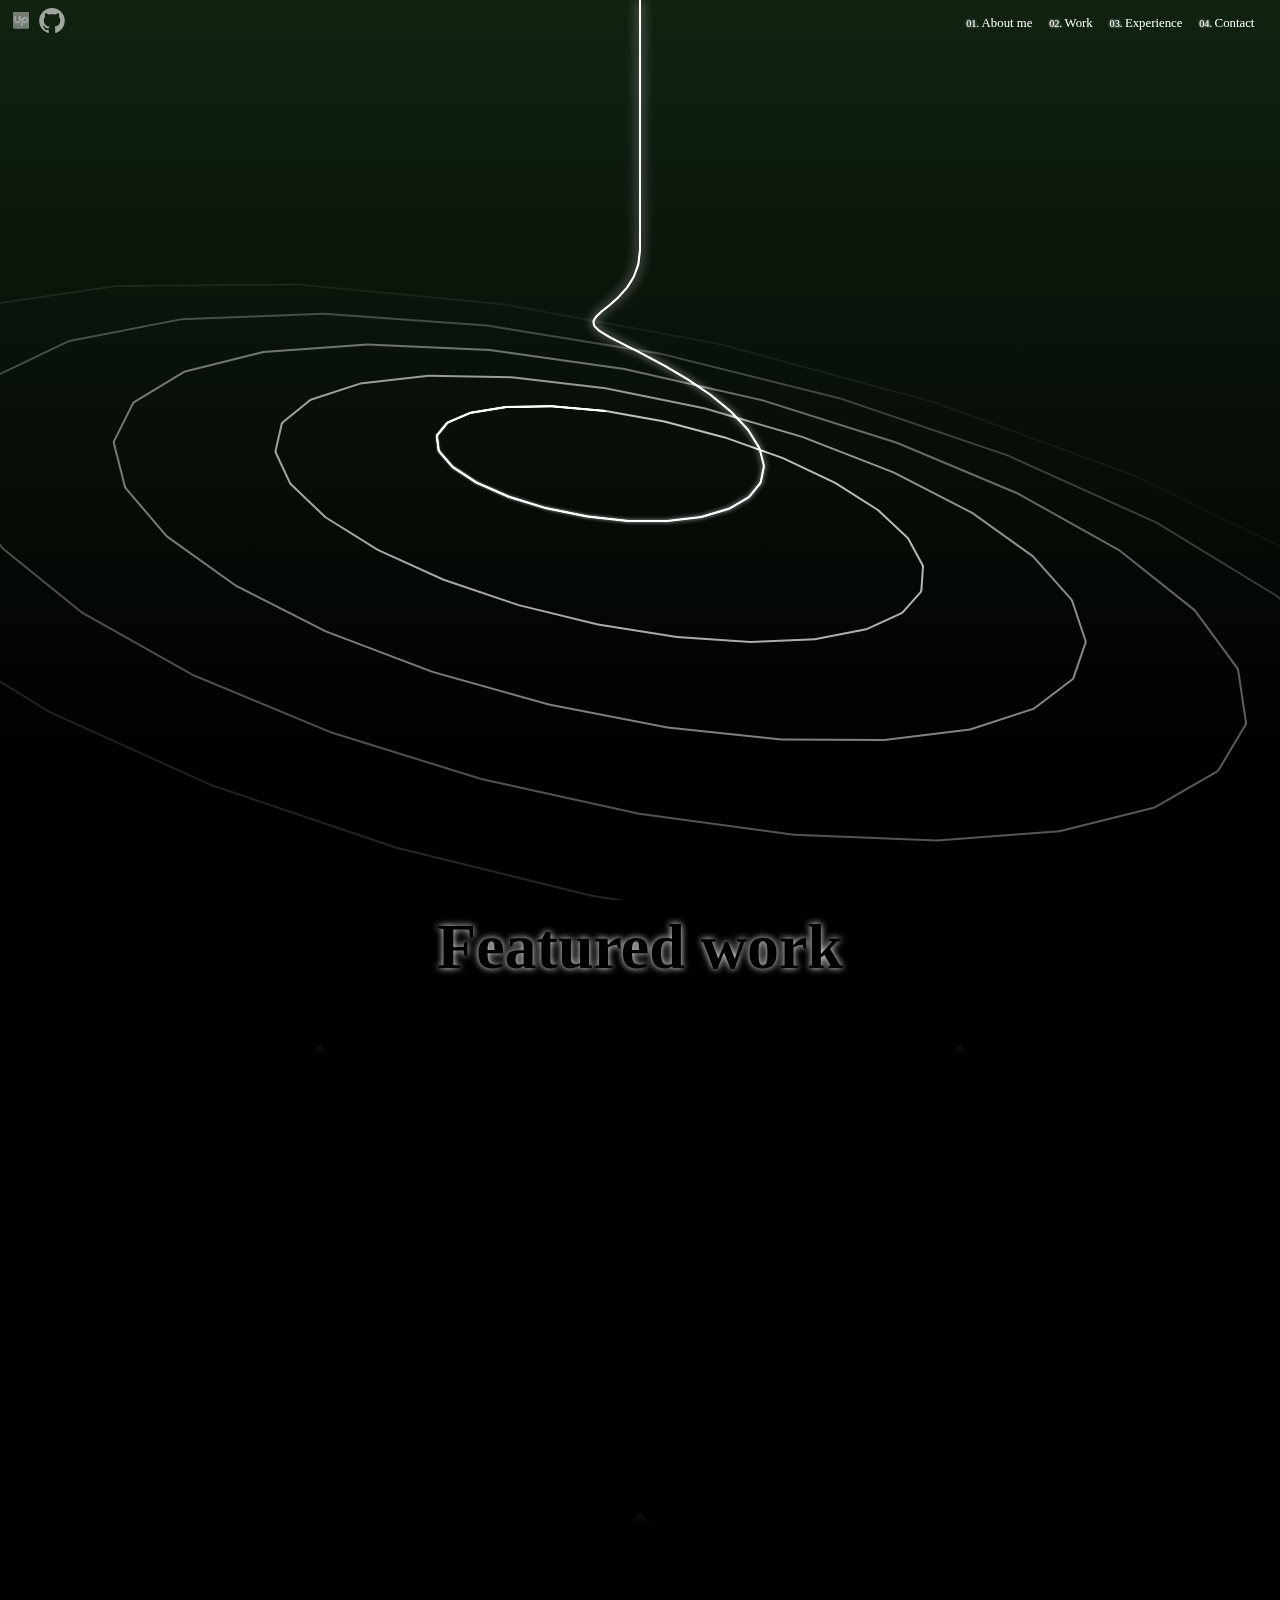
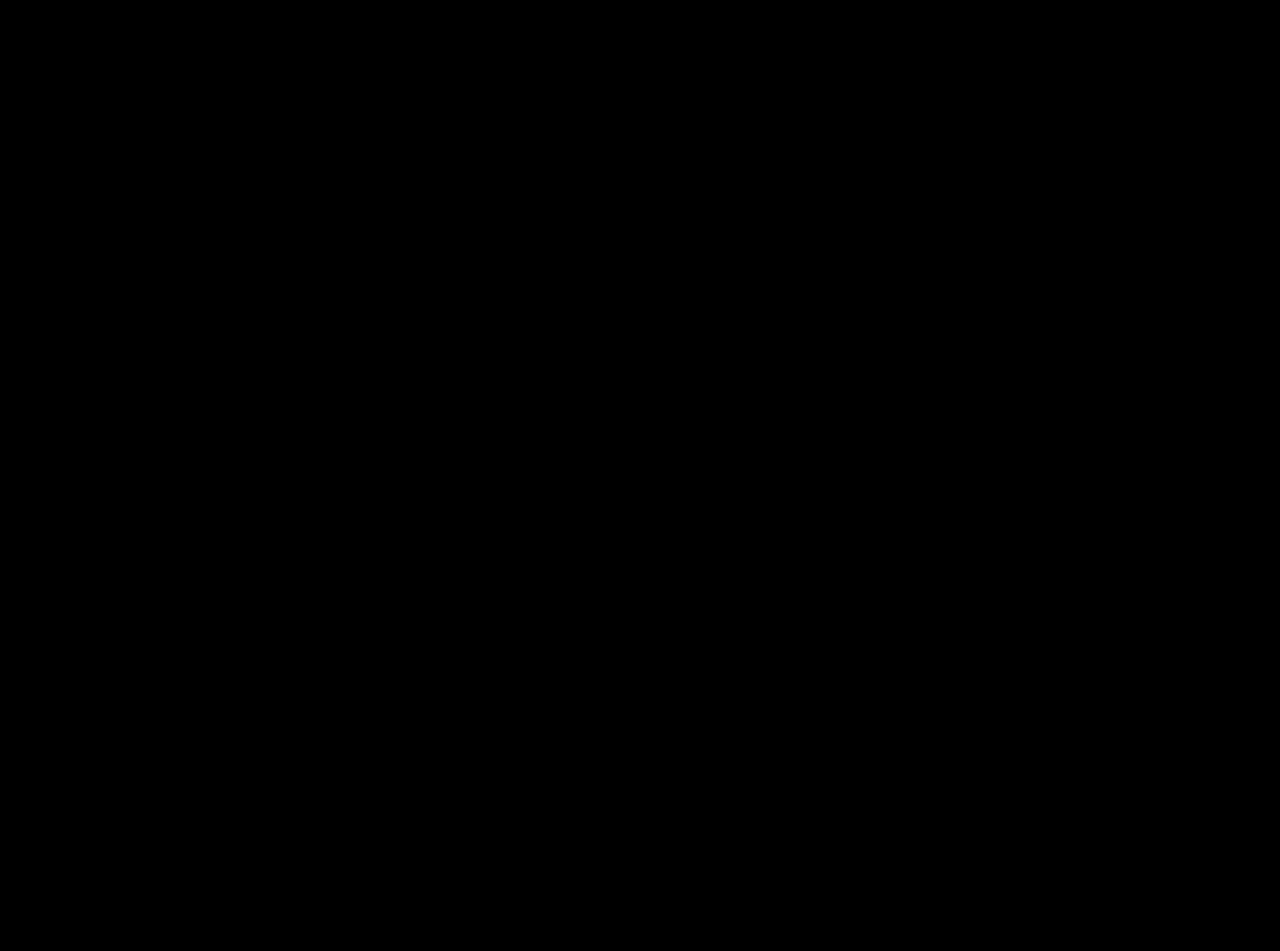
==== index.html @ d02325cd "Updates" ====
<!DOCTYPE html>
<html lang="en" dir="ltr">

<head>
  <meta charset="utf-8">
  <title>Home</title>
  <link rel="stylesheet" href="./css/style.css">
  <link rel="stylesheet" href="./css/common.css">
</head>

<body>
  <header>
    <nav>
      <div class="links">

        <a href="https://www.upwork.com/freelancers/~012152c74b26faa39c?viewMode=1" target="_blank">
          <svg class="upwork" enable-background="new 0 0 2500 2500" viewBox="0 0 2500 2500" xmlns="http://www.w3.org/2000/svg">
            <path d="m2315.4 0h-2130.7c-102 0-184.7 80.2-184.7 179.1v2141.7c0 99 82.7 179.2 184.7 179.2h2130.7c102 0 184.6-80.3 184.6-179.2v-2141.7c0-98.9-82.6-179.1-184.6-179.1z" fill="#6fda44" />
            <path
              d="m1834.6 1453.7c-98.4 0-190.5-41.7-274.3-109.6l20.4-95.8.9-3.5c18.2-102 75.8-273.3 253-273.3 132.9 0 241 108.3 241 241.3-.4 132.6-108.5 240.9-241 240.9zm0-726.7c-226.4 0-401.9 147.3-473.2 389.5-109-163.7-191.4-360.2-239.7-525.7h-243.6v634.8c0 125.1-101.9 227.1-226.9 227.1s-226.8-102-226.8-227.1v-634.8h-243.7v634.8c-.9 260 210.5 473.4 470.1 473.4s471-213.4 471-473.4v-106.5c47.4 98.9 105.4 198.7 175.9 287.5l-149.3 702.7h249.5l108.1-509.7c94.8 60.8 203.8 98.9 328.8 98.9 267.2 0 484.7-219.2 484.7-486.7-.2-267-217.7-484.8-484.9-484.8z"
              fill="#fff" /></svg>
        </a>

        <a href="https://github.com/nikoladim123" target="_blank" title="GitHub Profile">
          <svg class="github" height="2vw" aria-hidden="true" viewBox="0 0 16 16" version="1.1" width="32" data-view-component="true" class="octicon octicon-mark-github v-align-middle">
            <path fill="white" fill-rule="evenodd"
              d="M8 0C3.58 0 0 3.58 0 8c0 3.54 2.29 6.53 5.47 7.59.4.07.55-.17.55-.38 0-.19-.01-.82-.01-1.49-2.01.37-2.53-.49-2.69-.94-.09-.23-.48-.94-.82-1.13-.28-.15-.68-.52-.01-.53.63-.01 1.08.58 1.23.82.72 1.21 1.87.87 2.33.66.07-.52.28-.87.51-1.07-1.78-.2-3.64-.89-3.64-3.95 0-.87.31-1.59.82-2.15-.08-.2-.36-1.02.08-2.12 0 0 .67-.21 2.2.82.64-.18 1.32-.27 2-.27.68 0 1.36.09 2 .27 1.53-1.04 2.2-.82 2.2-.82.44 1.1.16 1.92.08 2.12.51.56.82 1.27.82 2.15 0 3.07-1.87 3.75-3.65 3.95.29.25.54.73.54 1.48 0 1.07-.01 1.93-.01 2.2 0 .21.15.46.55.38A8.013 8.013 0 0016 8c0-4.42-3.58-8-8-8z">
            </path>
          </svg>
        </a>

      </div>
      <div class="nav-items-right">
        <a href="aboutMe.html" target="_blank"><span class="navSpan">01.</span>About me</a>
        <a href="work.html" target="_blank"><span class="navSpan">02.</span>Work</a>
        <a href="#" target="_blank"><span class="navSpan">03.</span>Experience</a>
        <a href="#" target="_blank"><span class="navSpan">04.</span>Contact</a>
      </div>
    </nav>

    <canvas class="canvasBanner"></canvas>
  </header>

  <main>
    <h2>Featured work</h2>
    <section class="featuredWork recentProjects">

      <div class="recProjContainer">
        <a href="https://nikoladim123.github.io/noisy/" target="_blank">
          <div class="recProjBoxContainer">
            <div class="recProjImageBox">
              <img class="recProjImg" src="images/work/noisy1-1.jpg" alt="">
            </div>
          </div>
        </a>

        <a href="https://nikoladim123.github.io/vividDream/" target="_blank">
          <div class="recProjBoxContainer">
            <div class="recProjImageBox">
              <img class="recProjImg" src="images/work/DreamPhotography.jpg" alt="">
            </div>
          </div>
        </a>

        <a href="https://nikoladim123.github.io/BWrubyNew/" target="_blank">
          <div class="recProjBoxContainer">
            <div class="recProjImageBox">
              <img class="recProjImg" src="images/work/Ruby.jpg" alt="">
            </div>
          </div>
        </div>
        </a>

    </section>

    <section class="sectionExpertise">

    </section>

  </main>

  <script src="./js/app.js" charset="utf-8"></script>
  <script src="./js/anim.js" charset="utf-8"></script>
</body>

</html>
---- css/style.css ----
.canvasBanner{
  max-width: 100%;
  position: relative;
  top: -3.5vw;
}

main{
    position: relative;
    background: black;
}

main h2{
  text-align: center;
  color: black;
  text-shadow: 0vw 0vw 0.6vw rgba(255,255,255,05);
  font-size: 5vw;
  position: absolute;
  top: -3vw;
  width: 100%;
  pointer-events: none;
  margin: 0;
}


/* recentProjects start */
.recentProjects{
  width: 100%;
  /* overflow: hidden; */
  /* overflow-x: hidden; */
  transition: 2s ease;
  position: relative;
  z-index: 3;
  /* background: #33343b; */
  padding-bottom: 23vw;
  position: relative;
}

.recentProjectsTextBox{
  /* border: 1px solid red; */
  position: relative;
  z-index: 2;
  display: flex;
  pointer-events: none;
  flex-direction: column;
  align-items: center;
  top: -7vw;
  padding-right: 7vw;
}
.recentProjectsTextBox h2{
  font-size: 33.8655vw;
  color: white;
  font-family: 'Gorgeous-Bold.ttf';
  margin: 0;
  user-select: none;
  z-index: 24234;
  writing-mode: tb;
  position: relative;
  top: 7vw;
  transition: 1s ease;
}
.recentProjectsTextBox h3{
  font-size: 9.67585vw;
  color: #33343b;
  /* color: red; */
  font-family: 'Gorgeous-Light.ttf';
  margin: 0;
  margin-left: 7vw;
  margin-top: -1.5vw;
  /* font-weight: 100; */
  user-select: none;
  text-align: center;
  letter-spacing: 0.4vw;
}

.recProjContainer{
  position: relative;
  /* border: 1px solid black; */
  display: flex;
  flex-wrap: wrap;
  justify-content: space-around;
  overflow: hidden;
  padding-top: 15vw;
  padding-bottom: 14vw;
}
.recProjBoxContainer:nth-child(1){
  transform-origin: left;
}
.recProjBoxContainer:nth-child(2){
  transform-origin: right;
}
.recProjBoxContainer{
  transition: all 0.5s ease;
  /* border: 1px solid red; */
}
.recProjBoxContainer:hover{
  transform: scale(1.2);
  z-index: 1;
}
.recProjImageBox{
  position: relative;
  width: 36.28447vw;
  height: 36.28447vw;
  transition: all 0.5s ease;
  /* border: 1px solid green; */
  display: inline-block;
  transform: rotate(45deg);
  overflow: hidden;
}
.recProjImageBox::before{
  content: '';
  display: block;
  background: linear-gradient(to right, rgba(255,255,255,0) 0%, rgba(255,255,255,0.2) 50%, rgba(255,255,255,0) 100%);
  position: absolute;
  width: 20%;
  height: 180%;
  top: 1px;
  bottom: 1px;
  /* opacity: 0.2;  */
  top:-120%;
  left: 10%;
  transition: 2s;
  transform: rotate(45deg);
  z-index: 5;
  pointer-events: none;
}
.recProjImageBox:hover:before{
  top:100%;
  left:100%;
}
.recProjImageBox:nth-child(3){
  margin-top: -5vw;
}
.recProjImageBox:hover{
  z-index: 1;
}
.recProjImageBox img:hover{
  cursor: pointer;
  transform: scale(1.2);
}
.recProjImageBox img{
  position: relative;
  transition: all 0.5s ease;
  width: 100%;
  /* transition: rot; */
}

.poUpCarContainer{
  z-index: 6;
  /* border: 1px solid yellow; */
  position: fixed;
  bottom: 0;
  height: 0vh;
  width: 100%;
  transition: 1.3s ease;
  overflow: scroll;
  overflow-x: hidden;
  display: flex;
  font-family: 'Roboto-Thin.ttf';
  justify-content: center;
  align-items: center;
  background: gray;
}
.poUpImg{
  max-width: 100%;
  /* min-height: 100%; */
  height: fit-content;
  /* object-fit: contain; */
}
.popUpLeftArrowBox{
  transform: skewX(10deg);
  transform: rotate(55.5deg);
}
.popUpLeftArrow{
  width: 4.116vw;
  height: 4.116vw;
  /* transform: rotate(45deg); */
  border-left: 2px solid #3c3c3b;
  border-bottom: 2px solid #3c3c3b;
  transform: skewX(25deg);
  transition: 0.5s ease;
  opacity: 0.27;
}
.popUpLeft:hover .popUpLeftArrow{
  opacity: 0.57;
}

.popUpRight:hover .popUpLeftArrow{
  opacity: 0.57;
}
.rightPopArrow{
  transform: rotate(-126deg);
  position: relative;
  top: -1vw;
}
.popUpLeft{
  transition: 0.5s ease;
  background: rgba(255,255,255,0.22);
  height: 100%;
  width: 7.26744vw;
  position: absolute;
  left: 0;
  top: 0;
  cursor: pointer;
  display: flex;
  align-items: center;
  justify-content: center;
}
.popUpRight{
  cursor: pointer;
  transition: 0.5s ease;
  background: rgba(255,255,255,0.22);
  height: 100%;
  width: 7.26744vw;
  position: absolute;
  right: 0;
  top: 0;
  display: flex;
  align-items: center;
  justify-content: center;
}
.popUpLeft:hover,
.popUpRight:hover{
  background: rgba(255,255,255,0.4);
}
.popUpLeft:hover p,
.popUpRight:hover p{
  opacity: 0.45;
}
.popUpLeft p,
.popUpRight p{
  font-size: 4vw;
  transform: scale(1,4);
  font-weight: 100;
  transition: 0.5s ease;
  opacity: 0.27;
}
.popUpCloseBox{
  cursor: pointer;
  width: 7.26744vw;
  height: 7.26744vw;
  display: flex;
  align-items: center;
  justify-content: center;
  position: absolute;
  top: 0;
  right: 0;
  font-family: 'Roboto-Thin.ttf';
  color: #3c3c3b;
}
.popUpCloseBox:hover p{
  opacity: 0.45;
}
.popUpCloseBox p {
  transition: 0.5s ease;
  font-size: 6vw;
  font-weight: 100;
  opacity: 0.27;
  pointer-events: none;
  user-select: none;
}
.popUpOverlay{
  pointer-events: none;
  width: 100%;
  height: 100%;
  top: 0;
  left: 0;
  position: absolute;
  background: white;
  transition: 0.15s;
  opacity: 0;
}
/* recentProjects end */
---- css/common.css ----
@font-face {
  font-family: Montserrat;
  src: url("./fonts/Montserrat.Montserrat-VariableFont_wght.ttf");
}

body {
  margin: 0;
  background-color: #111;
  font-family: Montserrat;
  background: linear-gradient(to bottom, #121 0%,#000 30%);
  min-height: 100vh;
}

/* nav start */
nav {
  /* border: 1px solid red; */
  position: relative;
  align-items: center;
  display: flex;
  justify-content: space-between;
  z-index: 1;
}

.links {
  padding-left: 1vw;
  display: flex;
  align-items: center;
}

.links a {
  display: block;
  opacity: 0.6;
  transition: 0.2s;
  margin-right: 0.5vw;
}

.links a:hover {
  opacity: 1;
}

.upwork{
  height: 1.3vw;
  filter: grayscale(1);
}

.links a:hover .upwork{
  filter: grayscale(0);
}

.nav-items-right {
  margin: 1vw;
}

.nav-items-right a {
  color: white;
  text-decoration: none;
  display: inline-block;
  font-size: 1vw;
  margin-right: 1vw;
  font-weight: 100;
  border-bottom: 1px solid rgba(255, 255, 255, 0);
  transition: 0.2s;
  /* border: 1px solid red; */
}

.nav-items-right a:hover {
  font-weight: 200;
  text-shadow: 0vw 0vw 0.2vw white;
  border-bottom: 1px solid rgba(255, 255, 255, 0.5);
}

.navSpan {
  font-weight: 200;
  transition: 0.2s;
  text-shadow: 0vw 0vw 0.2vw white;
  width: 1.2vw;
  display: inline-block;
  font-size: 0.8vw;
}

.nav-items-right a:hover .navSpan {
  color: black;
  font-weight: 500;
}

/* nav end */
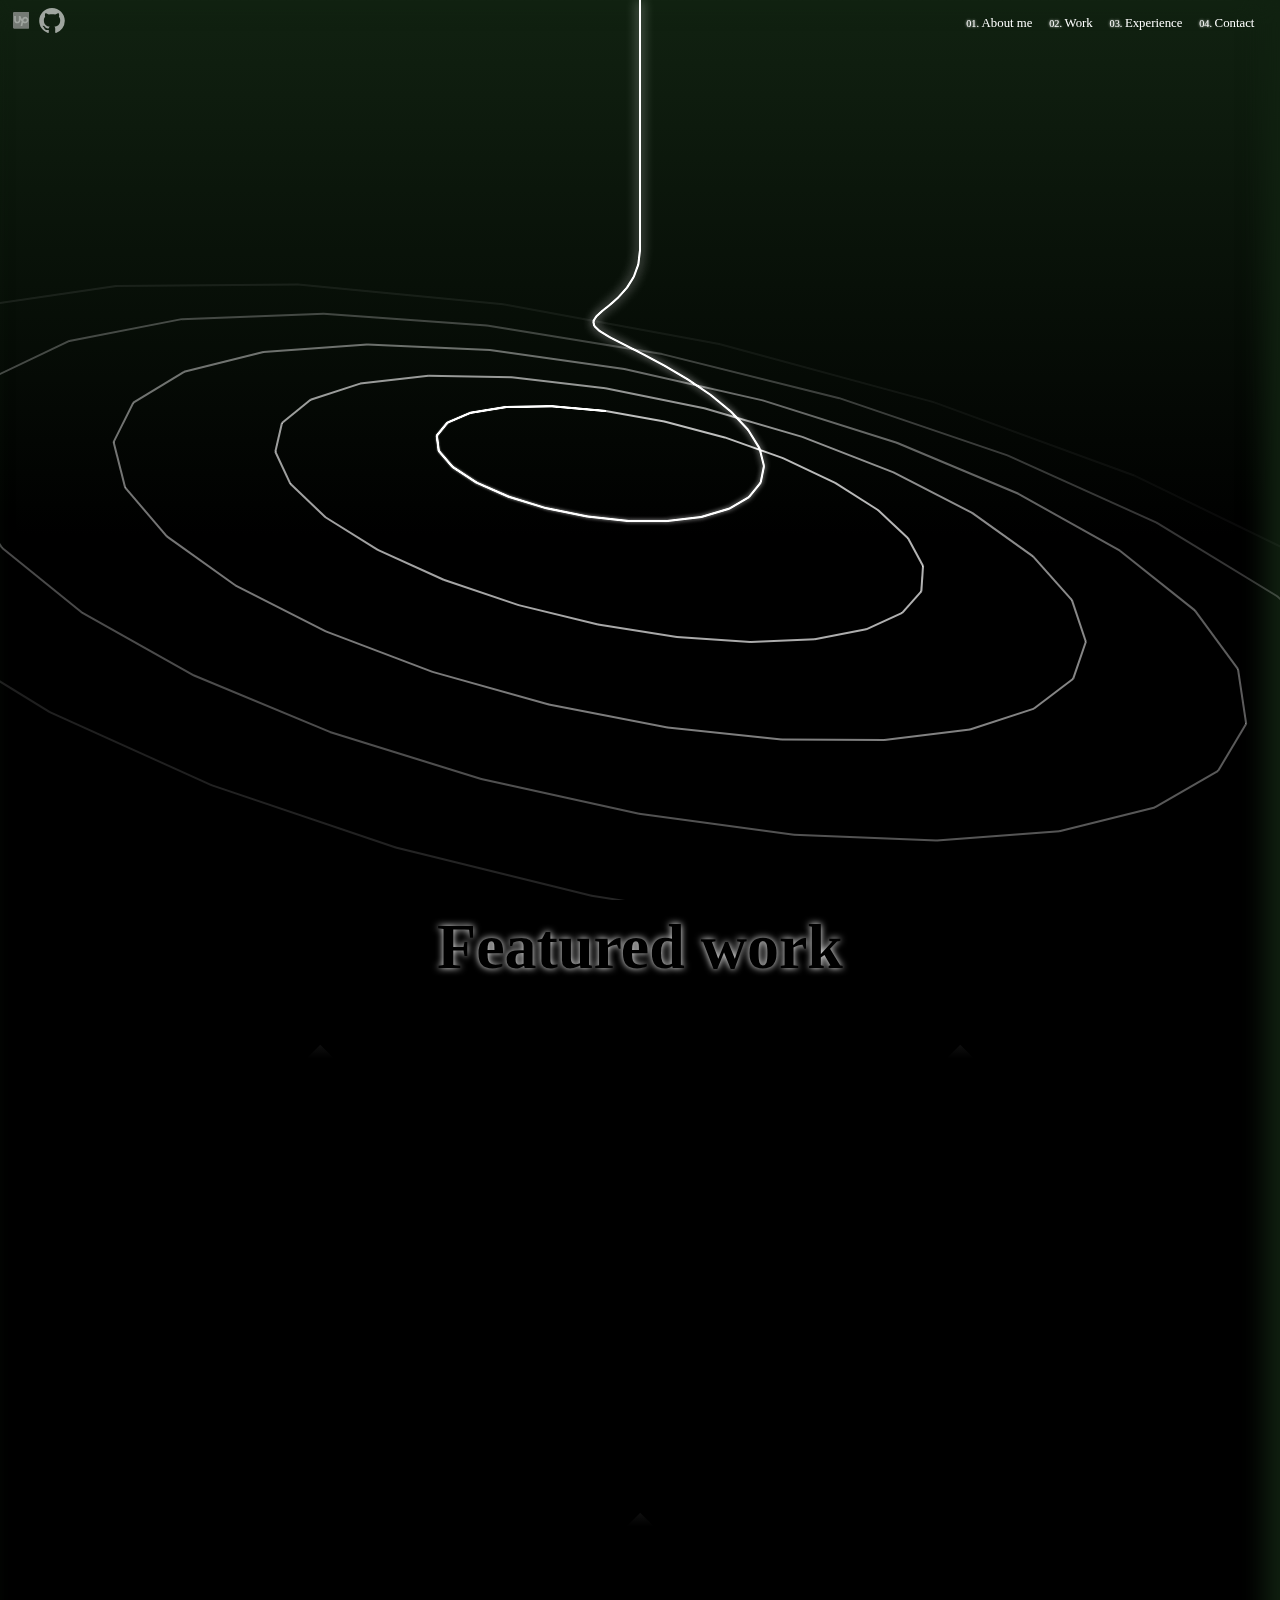
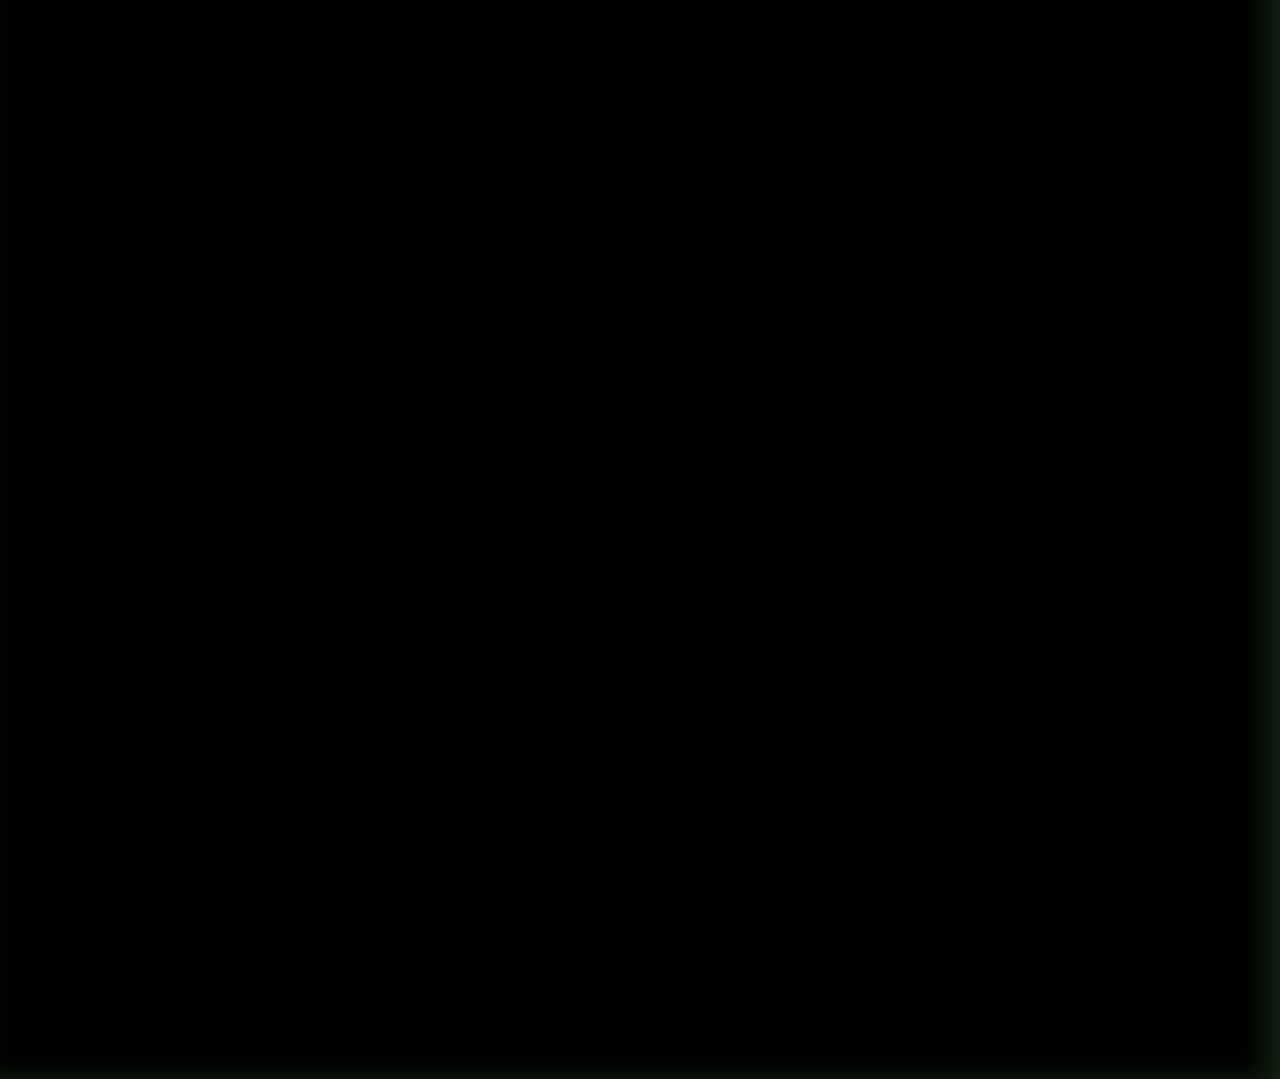
==== commit 83a57994: "Updates" ====
--- a/index.html
+++ b/index.html
@@ -79,6 +79,10 @@
 
   </main>
 
+  <footer>
+
+  </footer>
+
   <script src="./js/app.js" charset="utf-8"></script>
   <script src="./js/anim.js" charset="utf-8"></script>
 </body>
--- a/css/style.css
+++ b/css/style.css
@@ -7,7 +7,7 @@
 
 main{
     position: relative;
-    background: black;
+    /* background: black; */
 }
 
 main h2{
--- a/css/common.css
+++ b/css/common.css
@@ -7,8 +7,9 @@
   margin: 0;
   background-color: #111;
   font-family: Montserrat;
-  background: linear-gradient(to bottom, #121 0%,#000 30%);
+  background: linear-gradient(to bottom, #121 0%,#000 20%);
   min-height: 100vh;
+  box-shadow: inset -15px 0px 2vw 0vw rgba(17, 34, 17,1);
 }
 
 /* nav start */
@@ -84,3 +85,10 @@
 }
 
 /* nav end */
+
+/* footer start */
+footer{
+  min-height: 10vw;
+  /* background: linear-gradient(to top, #121 0%,#000 100%); */
+}
+/* footer end */
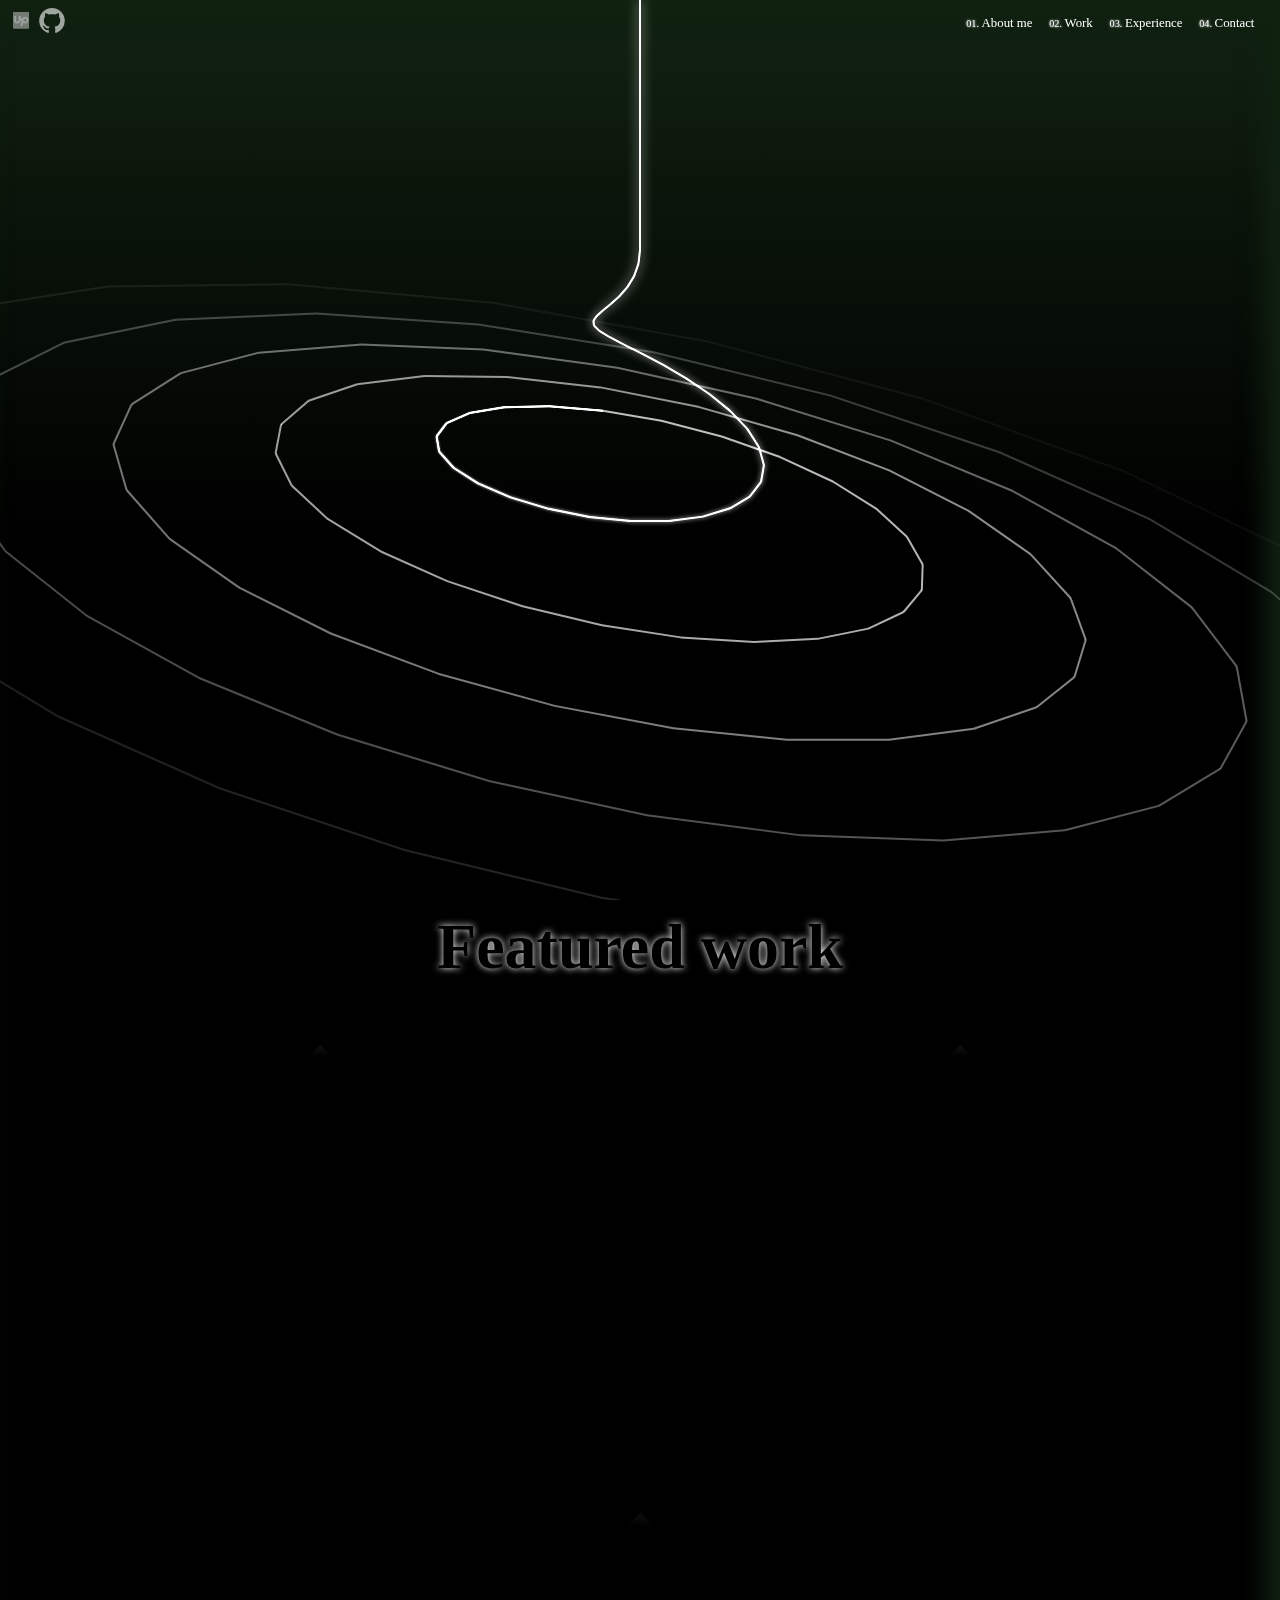
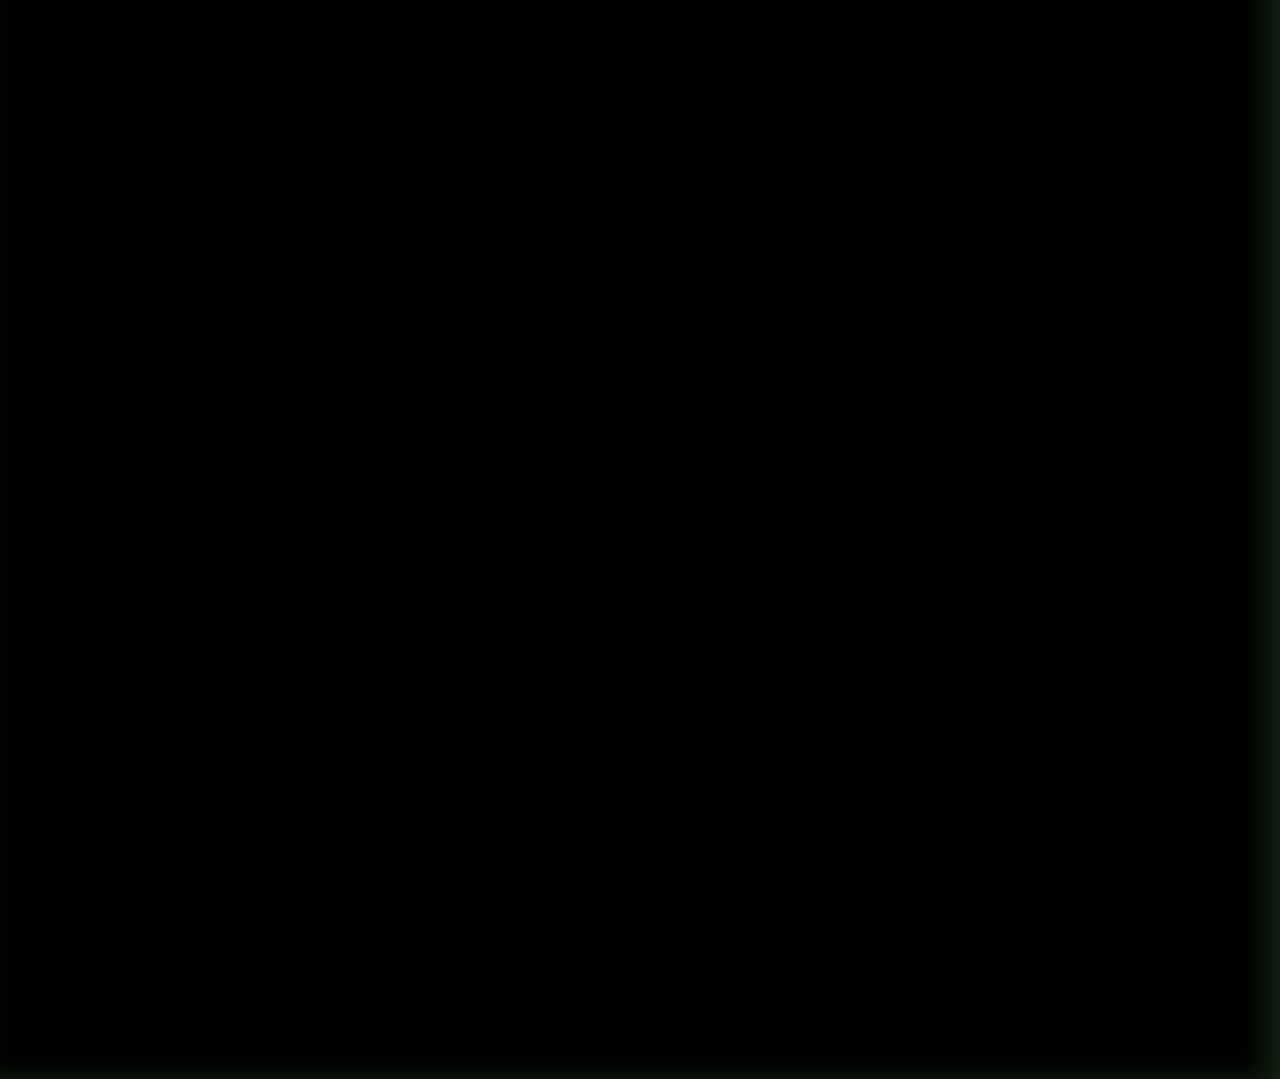
==== commit fea9b27a: "fuck" ====
--- a/index.html
+++ b/index.html
@@ -49,7 +49,7 @@
         <a href="https://nikoladim123.github.io/noisy/" target="_blank">
           <div class="recProjBoxContainer">
             <div class="recProjImageBox">
-              <img class="recProjImg" src="images/work/noisy1-1.jpg" alt="">
+              <img class="recProjImg" src="./images/work/noisy1-1.jpg" alt="">
             </div>
           </div>
         </a>
@@ -57,7 +57,7 @@
         <a href="https://nikoladim123.github.io/vividDream/" target="_blank">
           <div class="recProjBoxContainer">
             <div class="recProjImageBox">
-              <img class="recProjImg" src="images/work/DreamPhotography.jpg" alt="">
+              <img class="recProjImg" src="./images/work/DreamPhotography.jpg" alt="">
             </div>
           </div>
         </a>
@@ -65,7 +65,7 @@
         <a href="https://nikoladim123.github.io/BWrubyNew/" target="_blank">
           <div class="recProjBoxContainer">
             <div class="recProjImageBox">
-              <img class="recProjImg" src="images/work/Ruby.jpg" alt="">
+              <img class="recProjImg" src="./images/work/Ruby.jpg" alt="">
             </div>
           </div>
         </div>
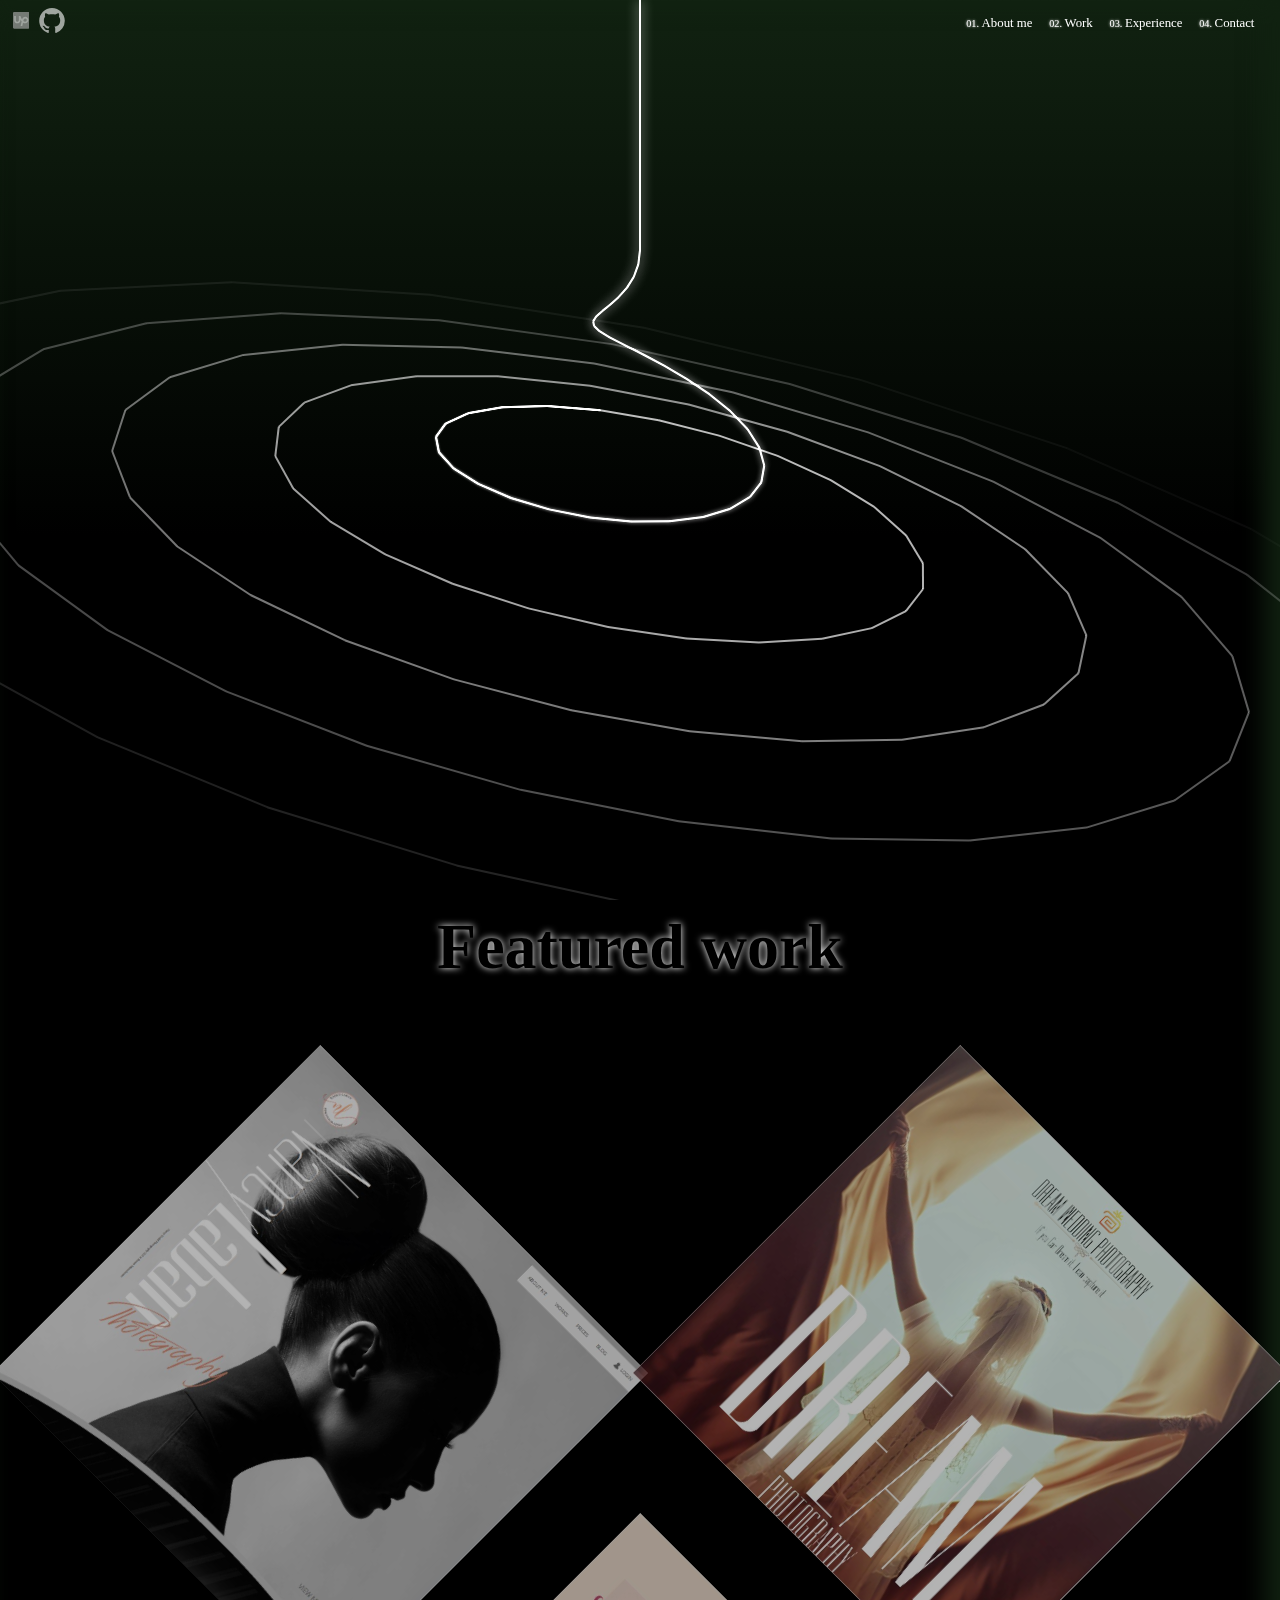
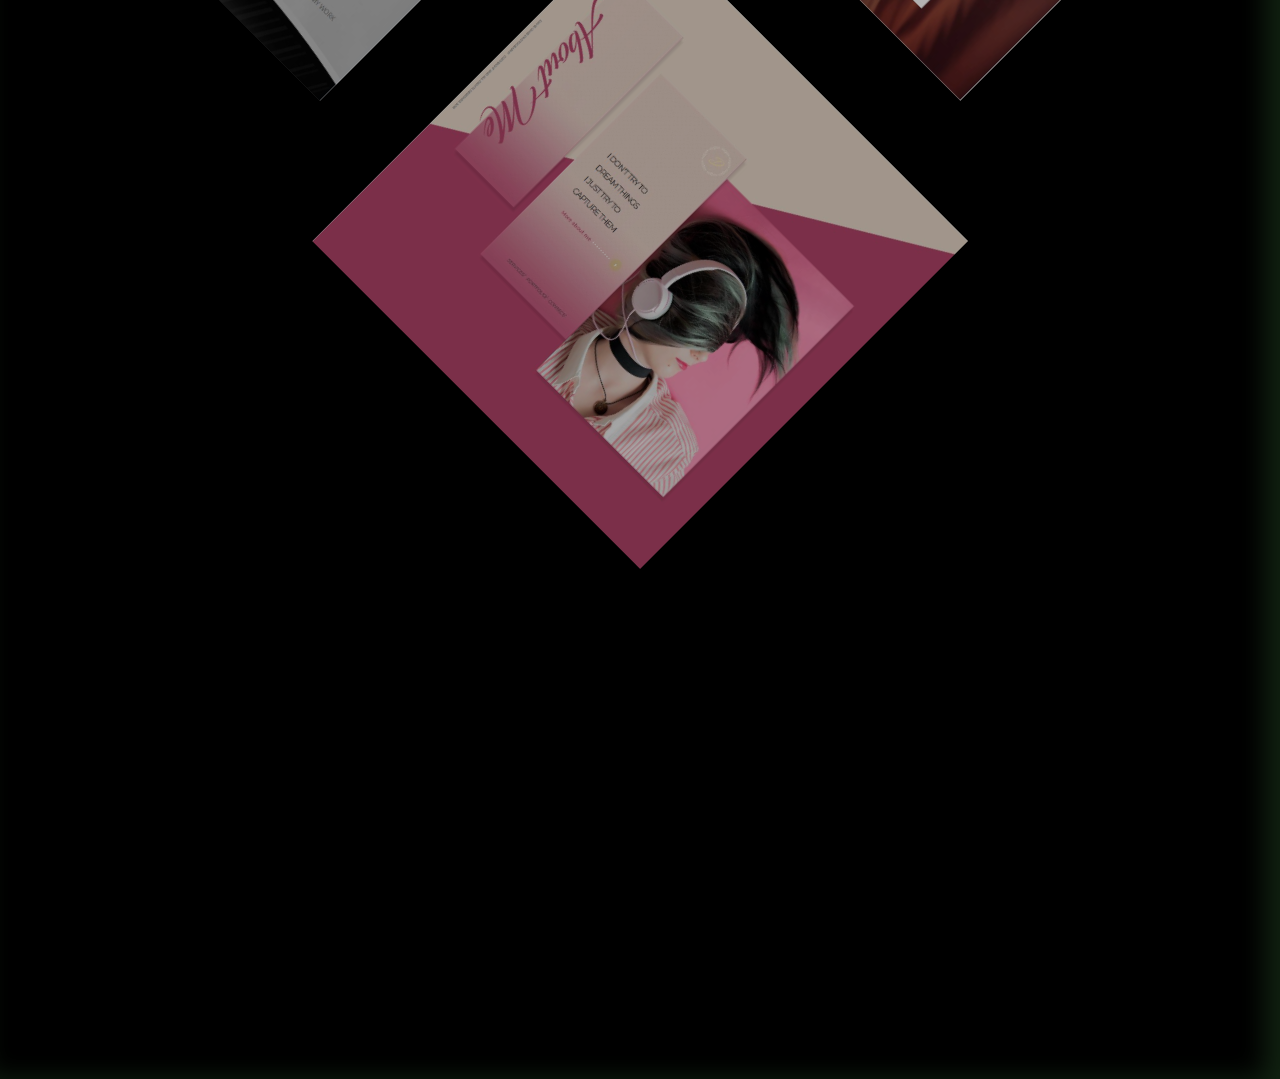
==== commit ff0c4e26: "fuck" ====
--- a/index.html
+++ b/index.html
@@ -49,7 +49,7 @@
         <a href="https://nikoladim123.github.io/noisy/" target="_blank">
           <div class="recProjBoxContainer">
             <div class="recProjImageBox">
-              <img class="recProjImg" src="./images/work/noisy1-1.jpg" alt="">
+              <img class="recProjImg" src="./images/work/noisy1-1.JPG" alt="">
             </div>
           </div>
         </a>
@@ -57,7 +57,7 @@
         <a href="https://nikoladim123.github.io/vividDream/" target="_blank">
           <div class="recProjBoxContainer">
             <div class="recProjImageBox">
-              <img class="recProjImg" src="./images/work/DreamPhotography.jpg" alt="">
+              <img class="recProjImg" src="./images/work/DreamPhotography.JPG" alt="">
             </div>
           </div>
         </a>
@@ -65,7 +65,7 @@
         <a href="https://nikoladim123.github.io/BWrubyNew/" target="_blank">
           <div class="recProjBoxContainer">
             <div class="recProjImageBox">
-              <img class="recProjImg" src="./images/work/Ruby.jpg" alt="">
+              <img class="recProjImg" src="./images/work/Ruby.JPG" alt="">
             </div>
           </div>
         </div>
--- a/css/style.css
+++ b/css/style.css
@@ -1,19 +1,18 @@
-
-.canvasBanner{
+.canvasBanner {
   max-width: 100%;
   position: relative;
   top: -3.5vw;
 }
 
-main{
-    position: relative;
-    /* background: black; */
-}
-
-main h2{
+main {
+  position: relative;
+  /* background: black; */
+}
+
+main h2 {
   text-align: center;
   color: black;
-  text-shadow: 0vw 0vw 0.6vw rgba(255,255,255,05);
+  text-shadow: 0vw 0vw 0.6vw rgba(255, 255, 255, 05);
   font-size: 5vw;
   position: absolute;
   top: -3vw;
@@ -22,9 +21,8 @@
   margin: 0;
 }
 
-
 /* recentProjects start */
-.recentProjects{
+.recentProjects {
   width: 100%;
   /* overflow: hidden; */
   /* overflow-x: hidden; */
@@ -36,7 +34,7 @@
   position: relative;
 }
 
-.recentProjectsTextBox{
+.recentProjectsTextBox {
   /* border: 1px solid red; */
   position: relative;
   z-index: 2;
@@ -47,7 +45,8 @@
   top: -7vw;
   padding-right: 7vw;
 }
-.recentProjectsTextBox h2{
+
+.recentProjectsTextBox h2 {
   font-size: 33.8655vw;
   color: white;
   font-family: 'Gorgeous-Bold.ttf';
@@ -59,7 +58,8 @@
   top: 7vw;
   transition: 1s ease;
 }
-.recentProjectsTextBox h3{
+
+.recentProjectsTextBox h3 {
   font-size: 9.67585vw;
   color: #33343b;
   /* color: red; */
@@ -73,7 +73,7 @@
   letter-spacing: 0.4vw;
 }
 
-.recProjContainer{
+.recProjContainer {
   position: relative;
   /* border: 1px solid black; */
   display: flex;
@@ -83,21 +83,29 @@
   padding-top: 15vw;
   padding-bottom: 14vw;
 }
-.recProjBoxContainer:nth-child(1){
-  transform-origin: left;
-}
-.recProjBoxContainer:nth-child(2){
+
+.recProjContainer a:nth-child(2) .recProjBoxContainer {
   transform-origin: right;
 }
-.recProjBoxContainer{
+
+.recProjContainer a:nth-child(3) .recProjBoxContainer {
+  transform-origin: center;
+}
+
+.recProjBoxContainer {
+  position: relative;
   transition: all 0.5s ease;
+  opacity: 0.7;
   /* border: 1px solid red; */
 }
-.recProjBoxContainer:hover{
+
+.recProjBoxContainer:hover {
   transform: scale(1.2);
   z-index: 1;
-}
-.recProjImageBox{
+  opacity: 1;
+}
+
+.recProjImageBox {
   position: relative;
   width: 36.28447vw;
   height: 36.28447vw;
@@ -107,45 +115,51 @@
   transform: rotate(45deg);
   overflow: hidden;
 }
-.recProjImageBox::before{
+
+.recProjImageBox::before {
   content: '';
   display: block;
-  background: linear-gradient(to right, rgba(255,255,255,0) 0%, rgba(255,255,255,0.2) 50%, rgba(255,255,255,0) 100%);
+  background: linear-gradient(to right, rgba(255, 255, 255, 0) 0%, rgba(255, 255, 255, 0.2) 50%, rgba(255, 255, 255, 0) 100%);
   position: absolute;
   width: 20%;
   height: 180%;
   top: 1px;
   bottom: 1px;
   /* opacity: 0.2;  */
-  top:-120%;
+  top: -120%;
   left: 10%;
   transition: 2s;
   transform: rotate(45deg);
   z-index: 5;
   pointer-events: none;
 }
-.recProjImageBox:hover:before{
-  top:100%;
-  left:100%;
-}
-.recProjImageBox:nth-child(3){
+
+.recProjImageBox:hover:before {
+  top: 100%;
+  left: 100%;
+}
+
+.recProjImageBox:nth-child(3) {
   margin-top: -5vw;
 }
-.recProjImageBox:hover{
+
+.recProjImageBox:hover {
   z-index: 1;
 }
-.recProjImageBox img:hover{
+
+.recProjImageBox img:hover {
   cursor: pointer;
   transform: scale(1.2);
 }
-.recProjImageBox img{
+
+.recProjImageBox img {
   position: relative;
   transition: all 0.5s ease;
   width: 100%;
   /* transition: rot; */
 }
 
-.poUpCarContainer{
+.poUpCarContainer {
   z-index: 6;
   /* border: 1px solid yellow; */
   position: fixed;
@@ -161,17 +175,20 @@
   align-items: center;
   background: gray;
 }
-.poUpImg{
+
+.poUpImg {
   max-width: 100%;
   /* min-height: 100%; */
   height: fit-content;
   /* object-fit: contain; */
 }
-.popUpLeftArrowBox{
+
+.popUpLeftArrowBox {
   transform: skewX(10deg);
   transform: rotate(55.5deg);
 }
-.popUpLeftArrow{
+
+.popUpLeftArrow {
   width: 4.116vw;
   height: 4.116vw;
   /* transform: rotate(45deg); */
@@ -181,21 +198,24 @@
   transition: 0.5s ease;
   opacity: 0.27;
 }
-.popUpLeft:hover .popUpLeftArrow{
+
+.popUpLeft:hover .popUpLeftArrow {
   opacity: 0.57;
 }
 
-.popUpRight:hover .popUpLeftArrow{
+.popUpRight:hover .popUpLeftArrow {
   opacity: 0.57;
 }
-.rightPopArrow{
+
+.rightPopArrow {
   transform: rotate(-126deg);
   position: relative;
   top: -1vw;
 }
-.popUpLeft{
-  transition: 0.5s ease;
-  background: rgba(255,255,255,0.22);
+
+.popUpLeft {
+  transition: 0.5s ease;
+  background: rgba(255, 255, 255, 0.22);
   height: 100%;
   width: 7.26744vw;
   position: absolute;
@@ -206,10 +226,11 @@
   align-items: center;
   justify-content: center;
 }
-.popUpRight{
+
+.popUpRight {
   cursor: pointer;
   transition: 0.5s ease;
-  background: rgba(255,255,255,0.22);
+  background: rgba(255, 255, 255, 0.22);
   height: 100%;
   width: 7.26744vw;
   position: absolute;
@@ -219,23 +240,27 @@
   align-items: center;
   justify-content: center;
 }
+
 .popUpLeft:hover,
-.popUpRight:hover{
-  background: rgba(255,255,255,0.4);
-}
+.popUpRight:hover {
+  background: rgba(255, 255, 255, 0.4);
+}
+
 .popUpLeft:hover p,
-.popUpRight:hover p{
+.popUpRight:hover p {
   opacity: 0.45;
 }
+
 .popUpLeft p,
-.popUpRight p{
+.popUpRight p {
   font-size: 4vw;
-  transform: scale(1,4);
+  transform: scale(1, 4);
   font-weight: 100;
   transition: 0.5s ease;
   opacity: 0.27;
 }
-.popUpCloseBox{
+
+.popUpCloseBox {
   cursor: pointer;
   width: 7.26744vw;
   height: 7.26744vw;
@@ -248,9 +273,11 @@
   font-family: 'Roboto-Thin.ttf';
   color: #3c3c3b;
 }
-.popUpCloseBox:hover p{
+
+.popUpCloseBox:hover p {
   opacity: 0.45;
 }
+
 .popUpCloseBox p {
   transition: 0.5s ease;
   font-size: 6vw;
@@ -259,7 +286,8 @@
   pointer-events: none;
   user-select: none;
 }
-.popUpOverlay{
+
+.popUpOverlay {
   pointer-events: none;
   width: 100%;
   height: 100%;
@@ -270,4 +298,5 @@
   transition: 0.15s;
   opacity: 0;
 }
+
 /* recentProjects end */
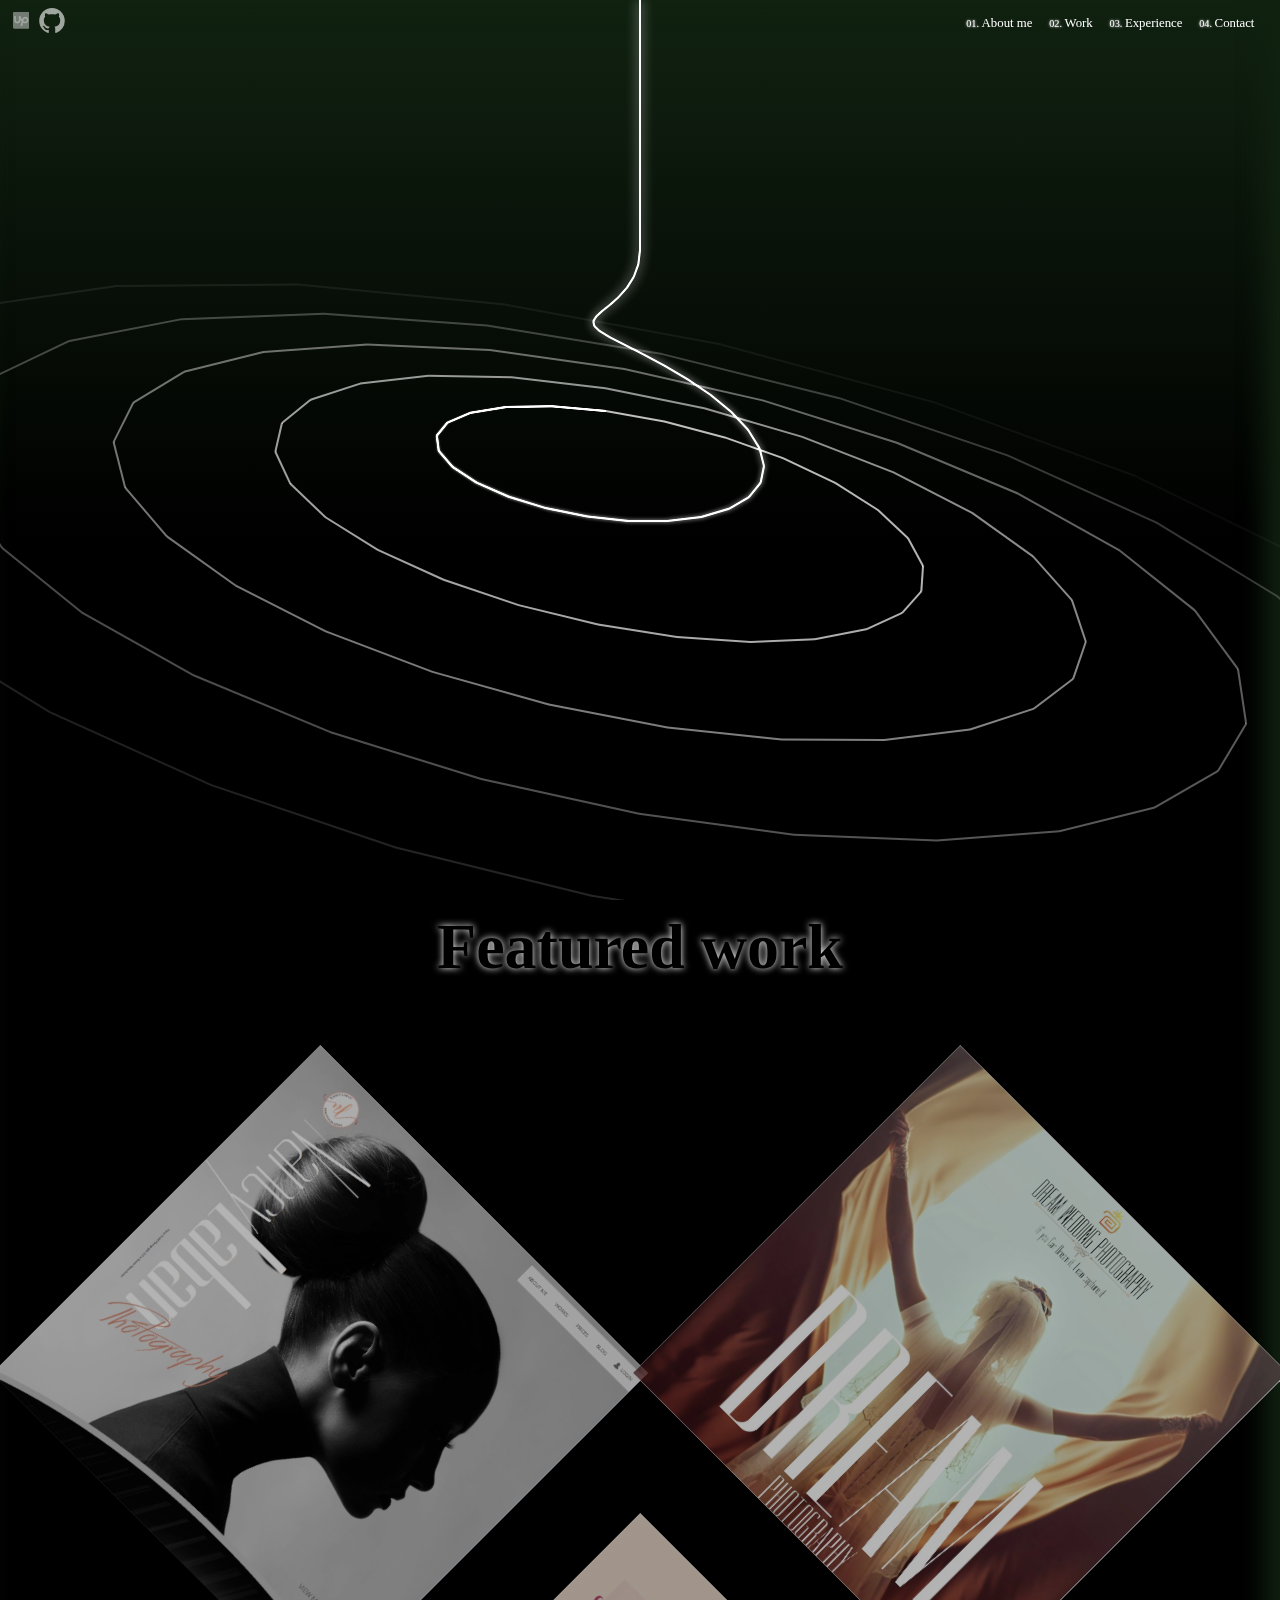
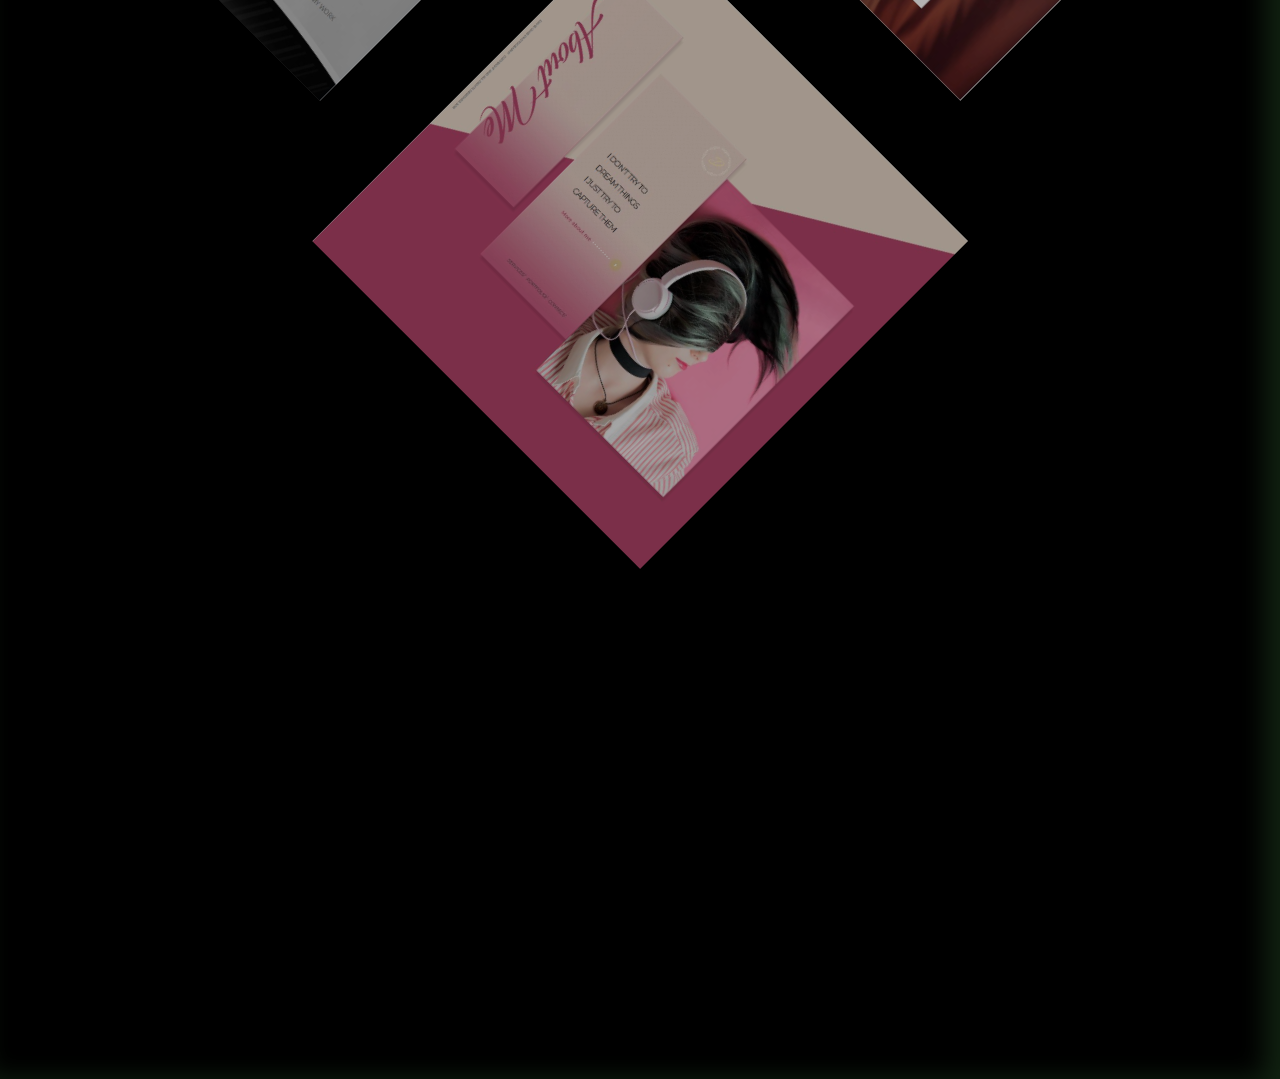
==== commit f078e6db: "theme color" ====
--- a/index.html
+++ b/index.html
@@ -3,6 +3,7 @@
 
 <head>
   <meta charset="utf-8">
+  <meta name="theme-color" content="#000"/>
   <title>Home</title>
   <link rel="stylesheet" href="./css/style.css">
   <link rel="stylesheet" href="./css/common.css">
--- a/css/common.css
+++ b/css/common.css
@@ -7,9 +7,9 @@
   margin: 0;
   background-color: #111;
   font-family: Montserrat;
-  background: linear-gradient(to bottom, #121 0%,#000 20%);
+  background: linear-gradient(to bottom, #121 0%, #000 20%);
   min-height: 100vh;
-  box-shadow: inset -15px 0px 2vw 0vw rgba(17, 34, 17,1);
+  box-shadow: inset -15px 0px 2vw 0vw rgba(17, 34, 17, 1);
 }
 
 /* nav start */
@@ -39,12 +39,12 @@
   opacity: 1;
 }
 
-.upwork{
+.upwork {
   height: 1.3vw;
   filter: grayscale(1);
 }
 
-.links a:hover .upwork{
+.links a:hover .upwork {
   filter: grayscale(0);
 }
 
@@ -85,10 +85,99 @@
 }
 
 /* nav end */
-
 /* footer start */
-footer{
+footer {
   min-height: 10vw;
   /* background: linear-gradient(to top, #121 0%,#000 100%); */
 }
+
 /* footer end */
+@media (orientation: portrait), (max-width: 1250px) {
+  @font-face {
+    font-family: Montserrat;
+    src: url("./fonts/Montserrat.Montserrat-VariableFont_wght.ttf");
+  }
+
+
+  /* nav start */
+  nav {
+    /* border: 1px solid red; */
+    position: relative;
+    align-items: center;
+    display: flex;
+    justify-content: space-between;
+    z-index: 1;
+  }
+
+  .links {
+    padding-left: 1vw;
+    display: flex;
+    align-items: center;
+    flex-direction: column;
+  }
+
+  .links a {
+    display: block;
+    opacity: 0.6;
+    transition: 0.2s;
+    margin-right: 0.5vw;
+  }
+
+  .links a:hover {
+    opacity: 1;
+  }
+
+  .upwork {
+    height: 7.3vw;
+    filter: grayscale(1);
+  }
+
+  .links a:hover .upwork {
+    filter: grayscale(0);
+  }
+
+  .nav-items-right {
+    margin: 1vw;
+  }
+
+  .nav-items-right a {
+    color: white;
+    text-decoration: none;
+    display: inline-block;
+    font-size: 1vw;
+    margin-right: 1vw;
+    font-weight: 100;
+    border-bottom: 1px solid rgba(255, 255, 255, 0);
+    transition: 0.2s;
+    /* border: 1px solid red; */
+  }
+
+  .nav-items-right a:hover {
+    font-weight: 200;
+    text-shadow: 0vw 0vw 0.2vw white;
+    border-bottom: 1px solid rgba(255, 255, 255, 0.5);
+  }
+
+  .navSpan {
+    font-weight: 200;
+    transition: 0.2s;
+    text-shadow: 0vw 0vw 0.2vw white;
+    width: 1.2vw;
+    display: inline-block;
+    font-size: 0.8vw;
+  }
+
+  .nav-items-right a:hover .navSpan {
+    color: black;
+    font-weight: 500;
+  }
+
+  /* nav end */
+  /* footer start */
+  footer {
+    min-height: 10vw;
+    /* background: linear-gradient(to top, #121 0%,#000 100%); */
+  }
+
+  /* footer end */
+}
